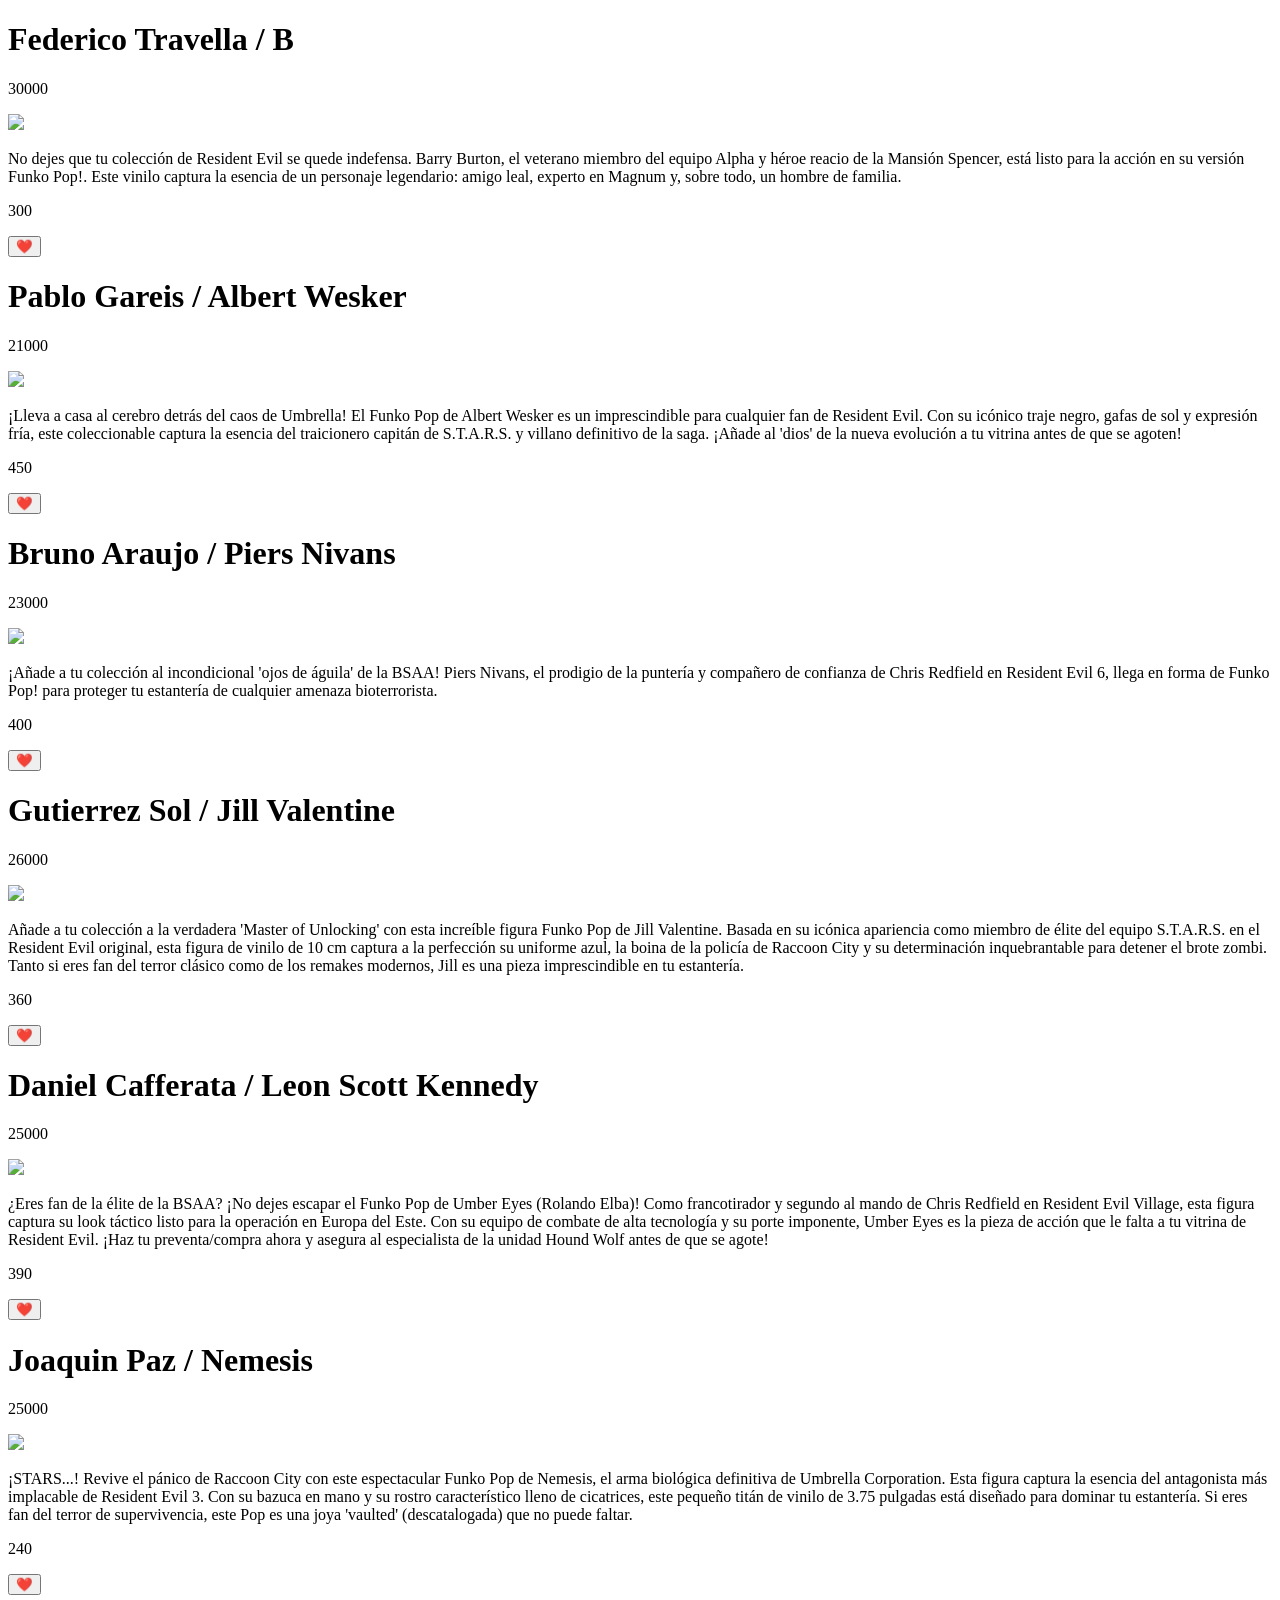
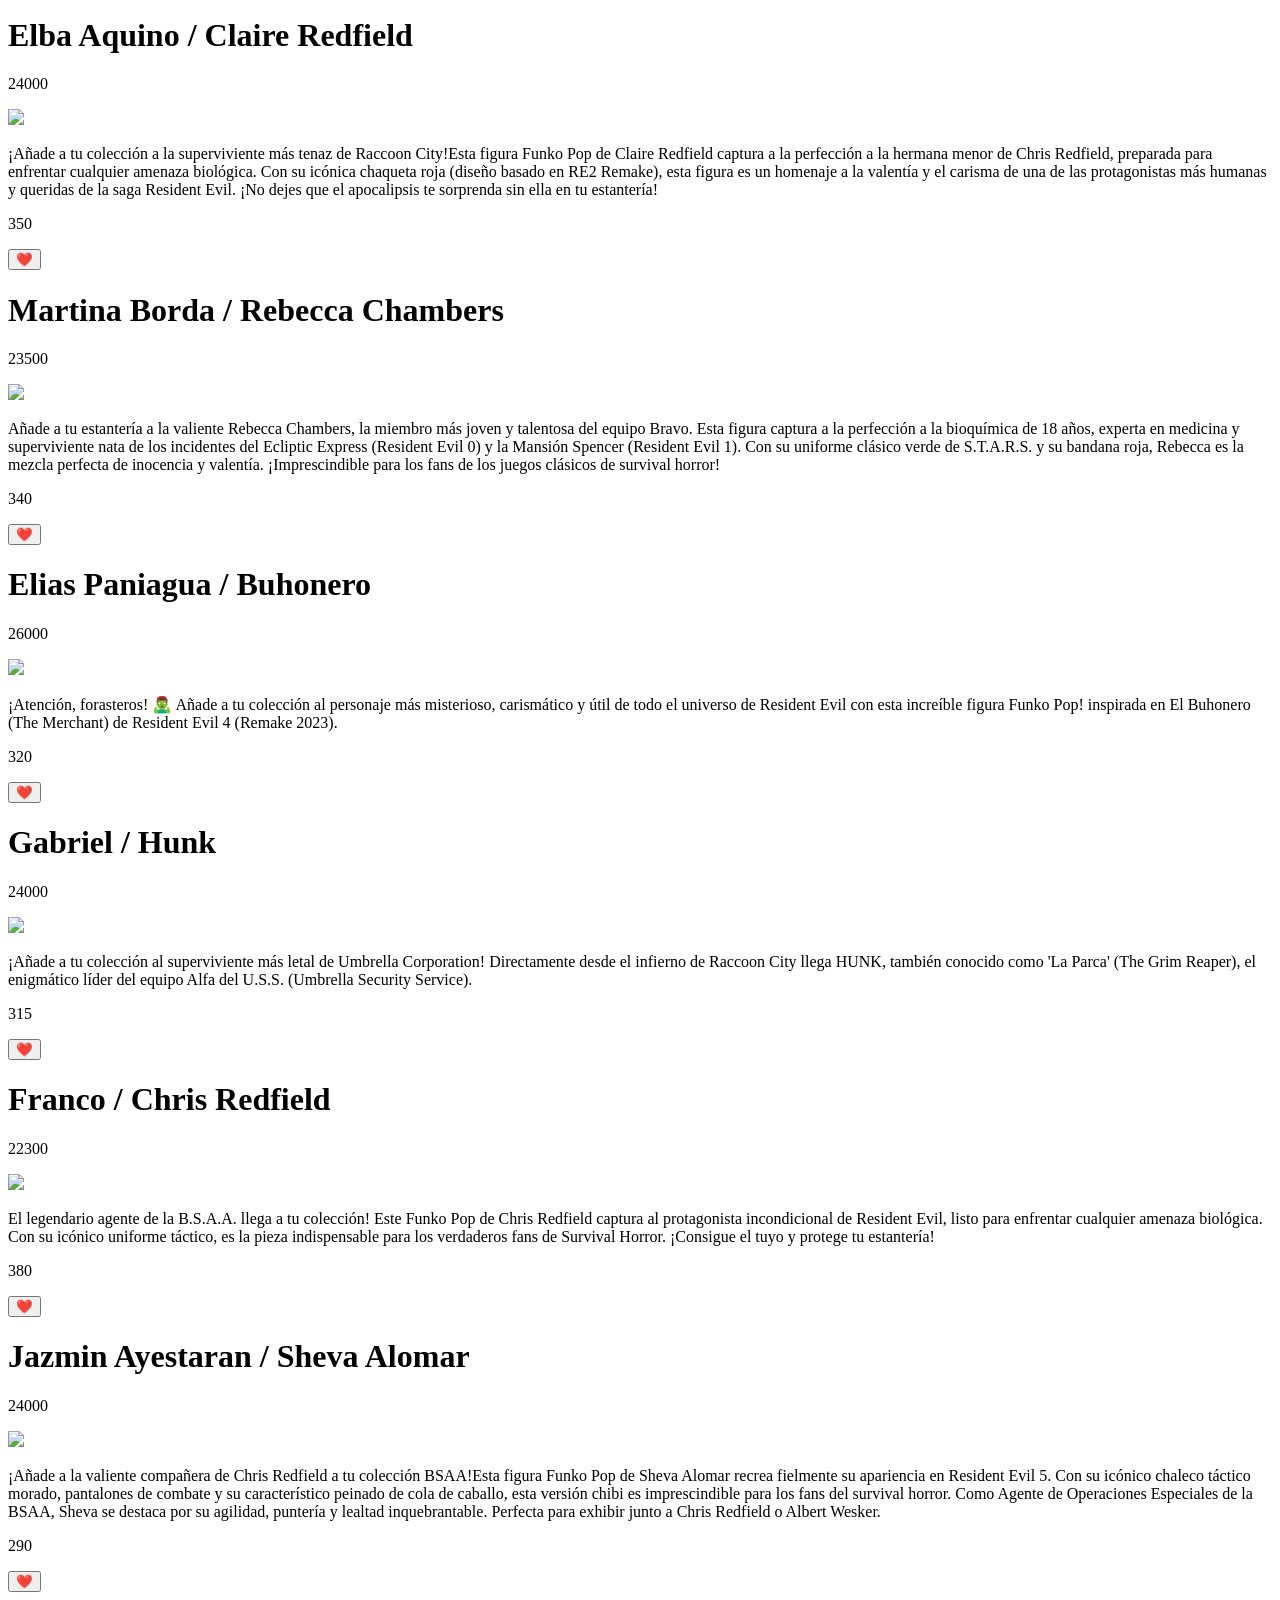
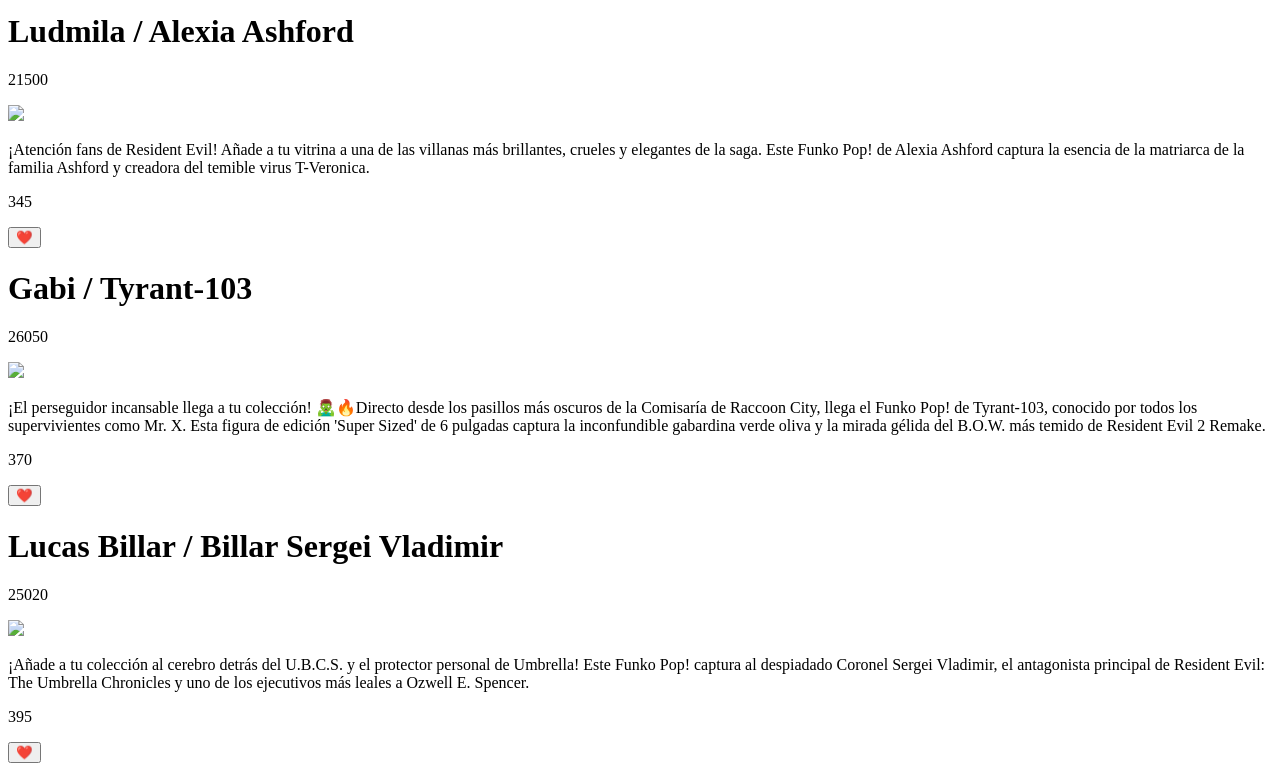
==== index.html @ 9140e5be "RompeBolasGareis🏳️‍🌈❤️(Perdon Gareis)" ====
<!DOCTYPE html>
<html lang="en">
<head>
    <meta charset="UTF-8">
    <meta name="viewport" content="width=device-width, initial-scale=1.0">
    <title>Document</title>
</head>
<body>
    <header></header>
    <main>
        <div class="contenedor">

        </div>
    </main>
    <footer></footer>
    <script type="module" src="script/main.js"></script>
</body>
</html>
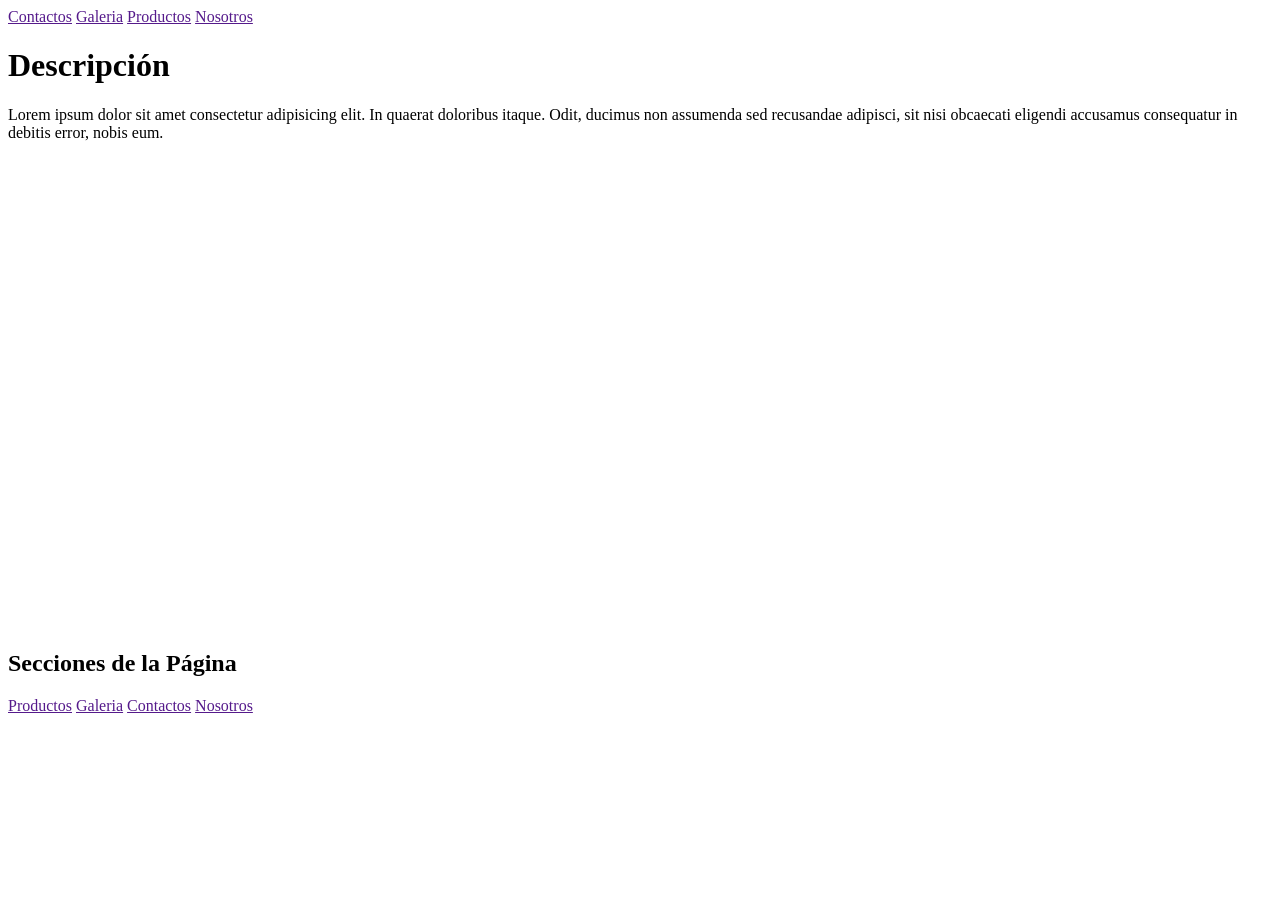
==== commit b43f0bda: "holi" ====
--- a/index.html
+++ b/index.html
@@ -4,15 +4,46 @@
     <meta charset="UTF-8">
     <meta name="viewport" content="width=device-width, initial-scale=1.0">
     <title>Document</title>
+    <link rel="stylesheet" href="css/style.css">
 </head>
 <body>
-    <header></header>
-    <main>
-        <div class="contenedor">
+    <header>
+        <div>
+            <a href="">Contactos</a>
+            <a href="">Galeria</a>
+            <a href="">Productos</a>
+            <a href="">Nosotros</a>
+        </div>
+    </header>
 
+    <footer>
+        <div class="info">
+            <h1>Descripción</h1>
+            <p>Lorem ipsum dolor sit amet consectetur adipisicing elit. In quaerat doloribus itaque. Odit, ducimus non assumenda sed recusandae adipisci, sit nisi obcaecati eligendi accusamus consequatur in debitis error, nobis eum.</p>
         </div>
-    </main>
-    <footer></footer>
-    <script type="module" src="script/main.js"></script>
+        <div class="logopie">
+            <div><img src="src/1 ig.jfif" alt="">
+                <img src="src/2 wha.jfif" alt="">
+                <img src="src/3 face.jfif" alt="">
+                <img src="src/4 net.jfif" alt="">
+
+            </div>
+            <iframe
+                src="https://www.google.com/maps/embed?pb=!1m18!1m12!1m3!1d3274.628244487518!2d-58.46701282444742!3d-34.84043837287022!2m3!1f0!2f0!3f0!3m2!1i1024!2i768!4f13.1!3m3!1m2!1s0x95bcd6aaca975e65%3A0x7e7f33de3d236b75!2sG%C3%BCemes%202051%2C%20B1842%20Monte%20Grande%2C%20Provincia%20de%20Buenos%20Aires!5e0!3m2!1ses-419!2sar!4v1775550780496!5m2!1ses-419!2sar"
+                width="600" height="450" style="border:0;" allowfullscreen="" loading="lazy"
+                referrerpolicy="no-referrer-when-downgrade">
+            </iframe>
+        </div>
+        <div class="infonav">
+            <nav>
+                <h1>Secciones de la Página</h1>
+                <a href="">Productos</a>
+                <a href="">Galeria</a>
+                <a href="">Contactos</a>
+                <a href="">Nosotros</a>
+            </nav>
+        </div>
+    </footer>
+    
 </body>
 </html>
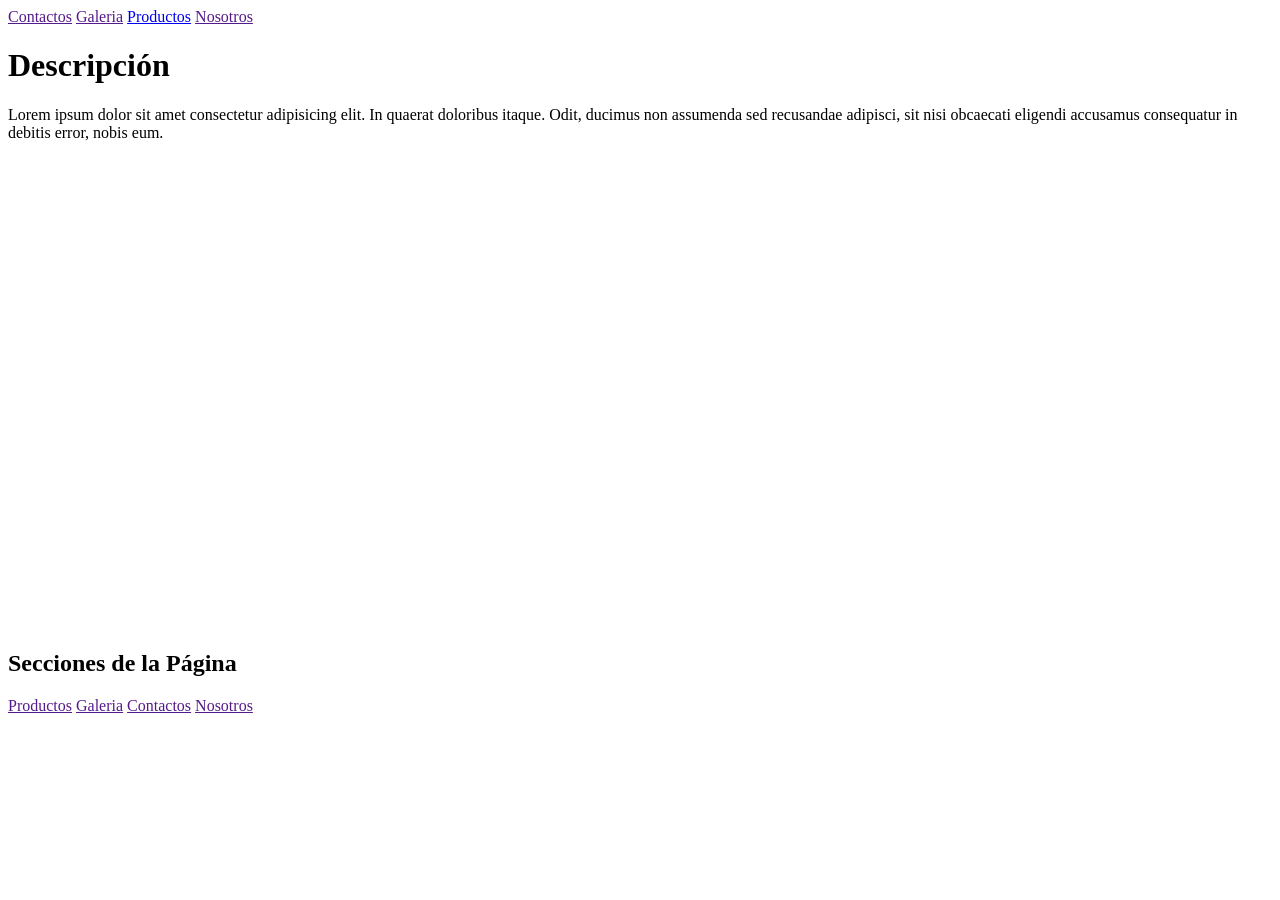
==== commit 5ab5b508: "CambiosEnJSyAlgunosEnHTML" ====
--- a/index.html
+++ b/index.html
@@ -11,21 +11,21 @@
         <div>
             <a href="">Contactos</a>
             <a href="">Galeria</a>
-            <a href="">Productos</a>
+            <a href="Pages/Productos.html">Productos</a>
             <a href="">Nosotros</a>
         </div>
     </header>
-
+    
     <footer>
         <div class="info">
             <h1>Descripción</h1>
             <p>Lorem ipsum dolor sit amet consectetur adipisicing elit. In quaerat doloribus itaque. Odit, ducimus non assumenda sed recusandae adipisci, sit nisi obcaecati eligendi accusamus consequatur in debitis error, nobis eum.</p>
         </div>
         <div class="logopie">
-            <div><img src="src/1 ig.jfif" alt="">
-                <img src="src/2 wha.jfif" alt="">
-                <img src="src/3 face.jfif" alt="">
-                <img src="src/4 net.jfif" alt="">
+            <div><img src="" alt="">
+                <img src="" alt="">
+                <img src="" alt="">
+                <img src="" alt="">
 
             </div>
             <iframe
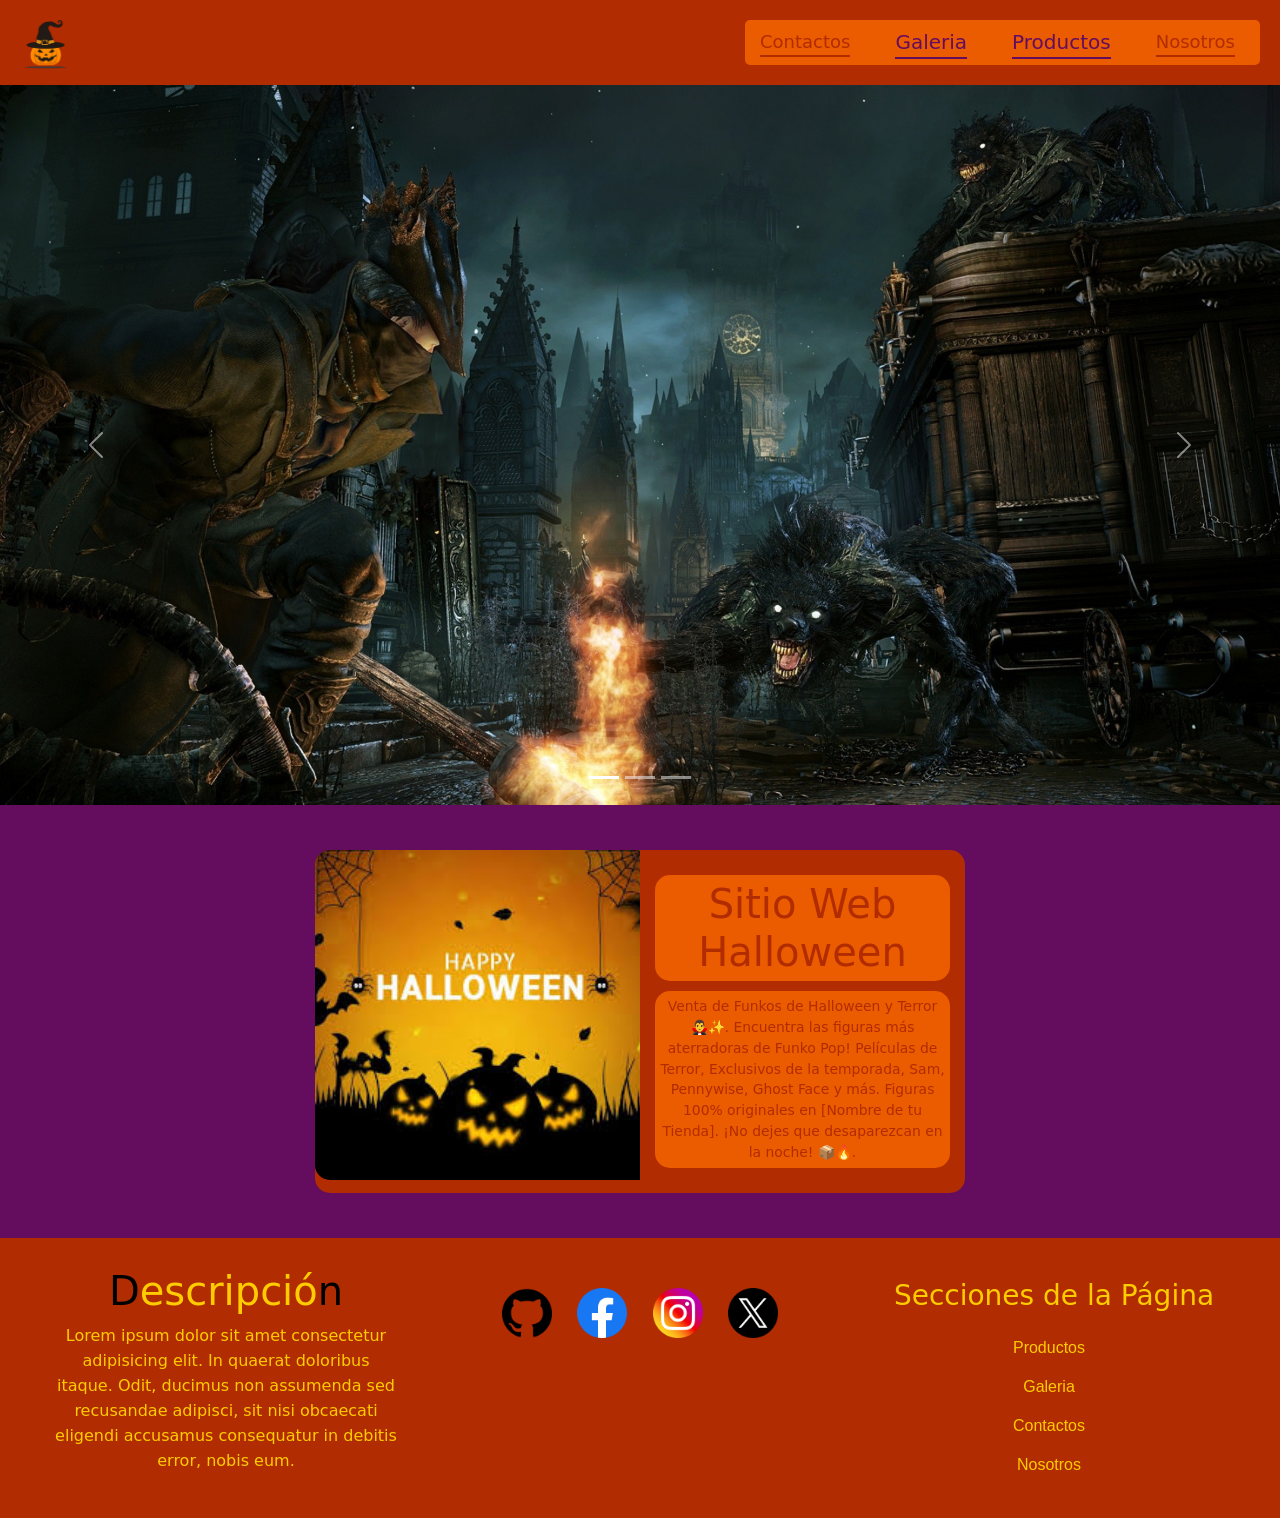
==== commit d4d45422: "MeQuieroMatarSonLas12DeLaNoche" ====
--- a/index.html
+++ b/index.html
@@ -1,32 +1,87 @@
 <!DOCTYPE html>
 <html lang="en">
+
 <head>
     <meta charset="UTF-8">
     <meta name="viewport" content="width=device-width, initial-scale=1.0">
     <title>Document</title>
     <link rel="stylesheet" href="css/style.css">
+    <link href="https://cdn.jsdelivr.net/npm/bootstrap@5.3.8/dist/css/bootstrap.min.css" rel="stylesheet"
+        integrity="sha384-sRIl4kxILFvY47J16cr9ZwB07vP4J8+LH7qKQnuqkuIAvNWLzeN8tE5YBujZqJLB" crossorigin="anonymous">
 </head>
+
 <body>
-    <header>
-        <div>
+    <!--
+    #640D5F
+    #B12C00
+    #EB5B00
+    #FFCC00
+    -->
+    <header class="encabezado">
+        <a href="index.html"><img src="SRC/LogoHalloween.png"></a>
+        <div class="menu">
             <a href="">Contactos</a>
-            <a href="">Galeria</a>
-            <a href="Pages/Productos.html">Productos</a>
+            <a href="Pages/Galería.html" class="Especial">Galeria</a>
+            <a href="Pages/Productos.html" class="Especial">Productos</a>
             <a href="">Nosotros</a>
         </div>
     </header>
-    
+    <div id="carouselExampleIndicators" class="carousel slide">
+        <div class="carousel-indicators">
+            <button type="button" data-bs-target="#carouselExampleIndicators" data-bs-slide-to="0" class="active"
+                aria-current="true" aria-label="Slide 1"></button>
+            <button type="button" data-bs-target="#carouselExampleIndicators" data-bs-slide-to="1"
+                aria-label="Slide 2"></button>
+            <button type="button" data-bs-target="#carouselExampleIndicators" data-bs-slide-to="2"
+                aria-label="Slide 3"></button>
+        </div>
+        <div class="carousel-inner">
+            <div class="carousel-item active">
+                <img src="SRC/Fondo/FondoHalloween2.jpg" class="d-block w-100" alt="...">
+            </div>
+            <div class="carousel-item">
+                <img src="SRC/Fondo/FondoHalloween1.jpg" class="d-block w-100" alt="...">
+            </div>
+            <div class="carousel-item">
+                <img src="SRC/Fondo/FondoHalloween3.jpg" class="d-block w-100" alt="...">
+            </div>
+        </div>
+        <button class="carousel-control-prev" type="button" data-bs-target="#carouselExampleIndicators"
+            data-bs-slide="prev">
+            <span class="carousel-control-prev-icon" aria-hidden="true"></span>
+            <span class="visually-hidden">Previous</span>
+        </button>
+        <button class="carousel-control-next" type="button" data-bs-target="#carouselExampleIndicators"
+            data-bs-slide="next">
+            <span class="carousel-control-next-icon" aria-hidden="true"></span>
+            <span class="visually-hidden">Next</span>
+        </button>
+    </div>
+    <main>
+        <div class="TarjetaKey">
+            <div class="KeyFrameImg"></div>
+            <div>
+                <h1>Sitio Web Halloween</h1>
+                <p style="font-size: 13.9px;">Venta de Funkos de Halloween y Terror 🧛‍♂️✨. Encuentra las figuras más
+                    aterradoras de Funko Pop!
+                    Películas de Terror, Exclusivos de la temporada, Sam, Pennywise, Ghost Face y más. Figuras 100%
+                    originales en [Nombre de tu Tienda]. ¡No dejes que desaparezcan en la noche! 📦🔥.</p>
+            </div>
+        </div>
+    </main>
     <footer>
         <div class="info">
-            <h1>Descripción</h1>
-            <p>Lorem ipsum dolor sit amet consectetur adipisicing elit. In quaerat doloribus itaque. Odit, ducimus non assumenda sed recusandae adipisci, sit nisi obcaecati eligendi accusamus consequatur in debitis error, nobis eum.</p>
+            <h1><span style="color: black;">D</span>escripció<span style="color: black;">n</span></h1>
+            <p>Lorem ipsum dolor sit amet consectetur adipisicing elit. In quaerat doloribus itaque. Odit, ducimus non
+                assumenda sed recusandae adipisci, sit nisi obcaecati eligendi accusamus consequatur in debitis error,
+                nobis eum.</p>
         </div>
-        <div class="logopie">
-            <div><img src="" alt="">
-                <img src="" alt="">
-                <img src="" alt="">
-                <img src="" alt="">
-
+        <div class="redes">
+            <div>
+                <img src="SRC/github.png" alt="imgRedes">
+                <img src="SRC/Facebook.png" alt="imgRedes">
+                <img src="SRC/Instagram.png" alt="imgRedes">
+                <img src="SRC/X.png" alt="imgRedes">
             </div>
             <iframe
                 src="https://www.google.com/maps/embed?pb=!1m18!1m12!1m3!1d3274.628244487518!2d-58.46701282444742!3d-34.84043837287022!2m3!1f0!2f0!3f0!3m2!1i1024!2i768!4f13.1!3m3!1m2!1s0x95bcd6aaca975e65%3A0x7e7f33de3d236b75!2sG%C3%BCemes%202051%2C%20B1842%20Monte%20Grande%2C%20Provincia%20de%20Buenos%20Aires!5e0!3m2!1ses-419!2sar!4v1775550780496!5m2!1ses-419!2sar"
@@ -34,16 +89,17 @@
                 referrerpolicy="no-referrer-when-downgrade">
             </iframe>
         </div>
-        <div class="infonav">
-            <nav>
-                <h1>Secciones de la Página</h1>
-                <a href="">Productos</a>
-                <a href="">Galeria</a>
-                <a href="">Contactos</a>
-                <a href="">Nosotros</a>
-            </nav>
+        <div class="menuFooter">
+            <h3>Secciones de la Página</h3>
+            <a href="Pages/Productos.html">Productos</a>
+            <a href="Pages/Galería.html">Galeria</a>
+            <a href="">Contactos</a>
+            <a href="">Nosotros</a>
         </div>
     </footer>
-    
+    <script src="https://cdn.jsdelivr.net/npm/bootstrap@5.3.8/dist/js/bootstrap.bundle.min.js"
+        integrity="sha384-FKyoEForCGlyvwx9Hj09JcYn3nv7wiPVlz7YYwJrWVcXK/BmnVDxM+D2scQbITxI"
+        crossorigin="anonymous"></script>
 </body>
+
 </html>
--- a/css/style.css
+++ b/css/style.css
@@ -0,0 +1,422 @@
+* {
+    margin: 0;
+    padding: 0;
+    box-sizing: border-box;
+}
+
+body {
+    background-color: #640D5F !important;
+    color: white;
+    font-family: 'Gill Sans', 'Gill Sans MT', Calibri, 'Trebuchet MS', sans-serif;
+
+}
+
+.encabezado {
+    padding: 20px;
+    height: 85px;
+    display: flex;
+    justify-content: space-between;
+    background-color: #B12C00;
+}
+
+.encabezado a img {
+    height: 50px;
+    transition: 0.1s ease-in-out;
+}
+
+.encabezado a img:hover {
+    transform: rotate(180deg);
+}
+
+.Especial {
+    color: #640D5F !important;
+    font-size: 20px !important;
+    border-bottom: 2px solid #640D5F !important;
+    transition: 0.2s ease-in-out;
+}
+
+.Especial:hover {
+    font-size: 22px !important;
+    color: #FFCC00 !important;
+    border-bottom: 2px solid #FFCC00 !important;
+}
+
+.menu {
+    gap: 35px;
+    background-color: #EB5B00;
+    padding: 15px;
+    border-radius: 5px;
+    display: flex;
+    align-items: center;
+}
+
+.menu a {
+    margin-right: 10px;
+    text-decoration: none;
+    font-size: 18px;
+    color: #B12C00;
+    border-bottom: 2px solid #B12C00;
+    transition: 0.3s ease-in-out;
+}
+
+.menu a:hover {
+    font-size: 20px;
+    color: #FFCC00;
+    border-bottom: 2px solid #FFCC00;
+}
+
+
+
+.contenedor {
+    display: flex;
+    flex-wrap: wrap;
+    width: 100%;
+    justify-content: center;
+    margin: 40px 0px;
+}
+
+.Tarjetas {
+    width: 280px;
+    background-color: #B12C00;
+    margin: 15px;
+    border-radius: 15px;
+    padding: 15px;
+    transition: 0.3s ease-in-out;
+}
+
+.Tarjetas:hover {
+    transform: rotate(2deg);
+    background-color: #EB5B00;
+}
+
+.Tarjetas:hover .Tarjeta-Titulo {
+    background-color: #FFCC00;
+}
+
+.Tarjeta-Titulo {
+    display: flex;
+    justify-content: center;
+    background-color: #EB5B00;
+    border-radius: 15px;
+    padding: 5px;
+}
+
+.Tarjeta-Titulo h1 {
+    font-size: 16px;
+    border-radius: 5px;
+    width: 80px;
+    padding: 5px;
+}
+
+.Tarjeta-Titulo p {
+    margin-top: 15px;
+    color: greenyellow;
+}
+
+.Tarjeta-Titulo div {
+    width: 40%;
+    display: flex;
+    flex-direction: column;
+    justify-content: center;
+}
+
+.Tarjeta-Titulo img {
+    height: 160px;
+}
+
+.Tarjeta-Texto {
+    text-align: center;
+    margin: 20px 0px;
+    color: #FFCC00;
+    height: 120px;
+}
+
+.Stock {
+    color: #640D5F;
+}
+
+main {
+    margin: 45px 0px;
+}
+
+.Formulario-Tarjetas {
+    background-color: #B12C00;
+    padding: 15px;
+    text-align: center;
+    width: 300px;
+    border-radius: 15px;
+    margin: 0px auto;
+    height: 150px;
+}
+
+
+
+.Formulario-Tarjetas label {
+    color: #B12C00;
+    font-size: 22px;
+
+}
+
+.Formulario-Tarjetas input {
+    border-radius: 10px;
+    padding: 5px;
+    height: 21px;
+    background-color: black;
+    color: white;
+    border: transparent;
+}
+
+.Formulario-Tarjetas div {
+    background-color: #EB5B00;
+    padding: 10px;
+    border-radius: 10px;
+    height: 120px;
+    display: flex;
+    flex-direction: column;
+    text-align: center;
+    justify-content: center;
+    gap: 30px;
+}
+
+footer {
+    display: flex;
+    justify-content: center;
+    align-items: center;
+    text-align: center;
+    gap: 20px;
+    margin-top: 30px;
+    height: 280px;
+    background-color: #B12C00;
+}
+
+.info {
+    color: #FFCC00;
+    border-radius: 15px;
+    width: 30%;
+    display: flex;
+    flex-direction: column;
+    justify-content: center;
+    align-items: center;
+    padding: 20px;
+}
+
+.menuFooter {
+    width: 30%;
+    border-radius: 15px;
+    display: flex;
+    flex-direction: column;
+    align-items: center;
+    gap: 15px;
+    color: #FFCC00;
+    padding: 15px;
+}
+
+
+.menuFooter a {
+    margin-right: 10px;
+    text-decoration: none;
+    font-size: 16px;
+    color: #FFCC00;
+    font-family: sans-serif;
+    transition: 0.3s ease-in-out;
+}
+
+.menuFooter a:hover {
+    font-size: 20px;
+    color: #640D5F;
+}
+
+.info p {
+    line-height: 25px;
+    font-size: 16px;
+    text-align: center;
+    background-color: transparent;
+}
+
+.redes {
+    width: 30%;
+    display: flex;
+    justify-content: space-between;
+    flex-direction: column;
+    padding: 15px;
+    margin: 0px 10px;
+    border-radius: 15px;
+    gap: 30px;
+}
+
+.redes iframe {
+    height: 100px;
+    width: auto;
+    border-radius: 15px;
+}
+
+.redes img:hover {
+    transform: scale(1.1);
+    transition: 0.3s ease-in-out;
+}
+
+.redes img {
+    margin: 0px 10px;
+    width: 50px;
+    height: 50px;
+}
+
+
+@media (max-width: 750px) {
+    .encabezado {
+        flex-direction: column;
+        height: auto;
+        align-items: center;
+    }
+
+    .encabezado img {
+        height: 100px;
+        margin: 5px auto;
+    }
+
+    .menu {
+        flex-direction: flex;
+        margin: 10px auto;
+    }
+
+    .menu a {
+        margin: 0px 20px;
+        font-size: 20px;
+    }
+
+    footer {
+        display: flex;
+        flex-direction: column;
+        align-items: center;
+    }
+
+    .info p {
+        font-size: 18px;
+        line-height: 50px;
+    }
+
+    .redes {
+        text-align: center;
+        width: 10%;
+        display: flex;
+        justify-content: center;
+
+    }
+
+    .redes img {
+        height: 50px;
+        width: 50px;
+    }
+}
+
+
+.TarjetaKey {
+    width: 650px;
+    margin: auto;
+    display: flex;
+    background-color: #B12C00;
+    border-radius: 15px;
+}
+
+.TarjetaKey div {
+    text-align: center;
+    padding: 15px;
+    width: 50%;
+    color: #B12C00;
+    ;
+}
+
+.TarjetaKey h1,
+.TarjetaKey p {
+    margin: 10px 0px;
+    background-color: #EB5B00;
+    padding: 5px;
+    border-radius: 15px;
+}
+
+.KeyFrameImg {
+    border-radius: 15px 0px 0px 15px;
+    height: 330px;
+    background-image: url('../SRC/KeyFrame/KeyHalloween1.jpg');
+    background-position: auto;
+    background-repeat: no-repeat;
+    background-size: 330px;
+    animation: galeria 5s ease-in-out infinite;
+}
+
+@keyframes galeria {
+
+    0%,
+    30% {
+        background-image: url('../SRC/KeyFrame/KeyHalloween1.jpg');
+    }
+
+    30%,
+    65% {
+        background-image: url('../SRC/KeyFrame/KeyHalloween2.jpg');
+    }
+
+    65%,
+    95% {
+        background-image: url('../SRC/KeyFrame/KeyHalloween3.jpg');
+    }
+
+    95%,
+    100% {
+        background-image: url('../SRC/KeyFrame/KeyHalloween1.jpg');
+    }
+}
+
+.img1 {
+    grid-area: img1;
+}
+
+.img2 {
+    grid-area: img2;
+}
+
+.img3 {
+    grid-area: img3;
+}
+
+.img4 {
+    grid-area: img4;
+}
+
+.img5 {
+    grid-area: img5;
+}
+
+.img6 {
+    grid-area: img6;
+}
+
+.galeria {
+    width: 100%;
+    height: 100%;
+    margin: 50px auto;
+    display: grid;
+    grid-template-areas: 
+    "img2 img2 img3 img4" 
+    "img1 img5 img6 img6"
+    "img1 img5 img6 img6";
+    grid-template-columns: repeat(4,1fr);
+    grid-template-rows: repeat(3,200px);
+    gap: 15px;
+    padding: 0px 10%;
+
+}
+
+.galeria img {
+    width: 100%;
+    height: 100%;
+    object-fit: cover;
+    display: block;
+    border-radius: 10px;
+    transition: 0.25s ease-in-out;
+}
+
+.galeria img:hover {
+    transform: scale(0.95);
+    box-shadow: 3px 2px 5px black;
+}
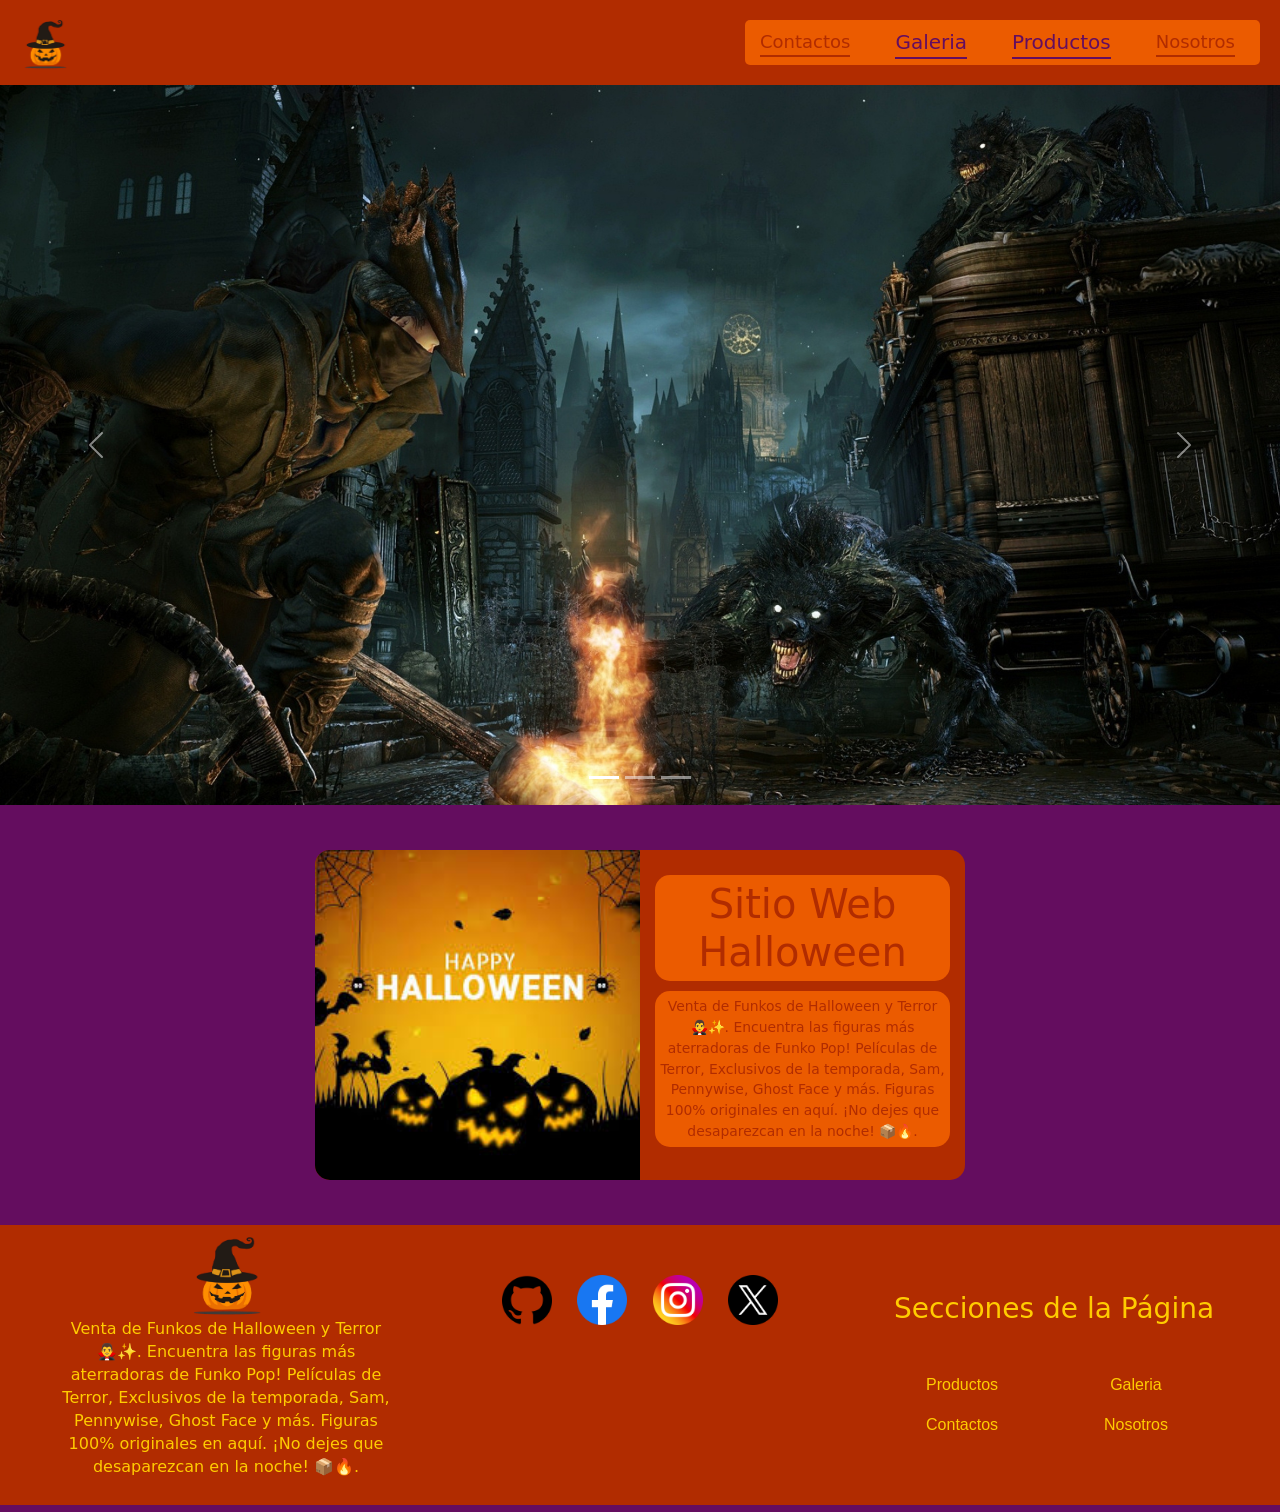
==== commit 30603ab7: "Reajustes al Footer 👍" ====
--- a/index.html
+++ b/index.html
@@ -65,16 +65,17 @@
                 <p style="font-size: 13.9px;">Venta de Funkos de Halloween y Terror 🧛‍♂️✨. Encuentra las figuras más
                     aterradoras de Funko Pop!
                     Películas de Terror, Exclusivos de la temporada, Sam, Pennywise, Ghost Face y más. Figuras 100%
-                    originales en [Nombre de tu Tienda]. ¡No dejes que desaparezcan en la noche! 📦🔥.</p>
+                    originales en aquí. ¡No dejes que desaparezcan en la noche! 📦🔥.</p>
             </div>
         </div>
     </main>
     <footer>
         <div class="info">
-            <h1><span style="color: black;">D</span>escripció<span style="color: black;">n</span></h1>
-            <p>Lorem ipsum dolor sit amet consectetur adipisicing elit. In quaerat doloribus itaque. Odit, ducimus non
-                assumenda sed recusandae adipisci, sit nisi obcaecati eligendi accusamus consequatur in debitis error,
-                nobis eum.</p>
+            <img src="SRC/LogoHalloween.png" alt="logo" style="height: 80px;">
+            <p>Venta de Funkos de Halloween y Terror 🧛‍♂️✨. Encuentra las figuras más
+                aterradoras de Funko Pop!
+                Películas de Terror, Exclusivos de la temporada, Sam, Pennywise, Ghost Face y más. Figuras 100%
+                originales en aquí. ¡No dejes que desaparezcan en la noche! 📦🔥.</p>
         </div>
         <div class="redes">
             <div>
@@ -91,10 +92,12 @@
         </div>
         <div class="menuFooter">
             <h3>Secciones de la Página</h3>
-            <a href="Pages/Productos.html">Productos</a>
-            <a href="Pages/Galería.html">Galeria</a>
-            <a href="">Contactos</a>
-            <a href="">Nosotros</a>
+            <div class="grid-footer-enlaces">
+                <div class="item1"><a href="Pages/Productos.html">Productos</a></div>
+                <div class="item2"><a href="Pages/Galería.html">Galeria</a></div>
+                <div class="item3"><a href="">Contactos</a></div>
+                <div class="item4"><a href="">Nosotros</a></div>
+            </div>
         </div>
     </footer>
     <script src="https://cdn.jsdelivr.net/npm/bootstrap@5.3.8/dist/js/bootstrap.bundle.min.js"
--- a/css/style.css
+++ b/css/style.css
@@ -87,6 +87,7 @@
 .Tarjetas:hover {
     transform: rotate(2deg);
     background-color: #EB5B00;
+    box-shadow: 3px 3px 20px black;
 }
 
 .Tarjetas:hover .Tarjeta-Titulo {
@@ -197,7 +198,7 @@
     flex-direction: column;
     justify-content: center;
     align-items: center;
-    padding: 20px;
+    padding: 18px;
 }
 
 .menuFooter {
@@ -227,7 +228,7 @@
 }
 
 .info p {
-    line-height: 25px;
+    line-height: 23px;
     font-size: 16px;
     text-align: center;
     background-color: transparent;
@@ -419,4 +420,32 @@
 .galeria img:hover {
     transform: scale(0.95);
     box-shadow: 3px 2px 5px black;
-}+}
+
+.item1 {
+    grid-area: item1;
+}
+.item2 {
+    grid-area: item2;
+}
+.item3 {
+    grid-area: item3;
+}
+.item4 {
+    grid-area: item4;
+}
+
+.grid-footer-enlaces {
+    margin-top: 25px;
+    width: 100%;
+    height: 100%;
+    display: grid;
+    grid-template-areas: 
+    "item1 item2"
+    "item3 item4";
+    grid-template-columns: repeat(2,1fr);
+    grid-template-rows: repeat(2,25px);
+    gap: 15px;
+    padding: 0 3%;
+}
+
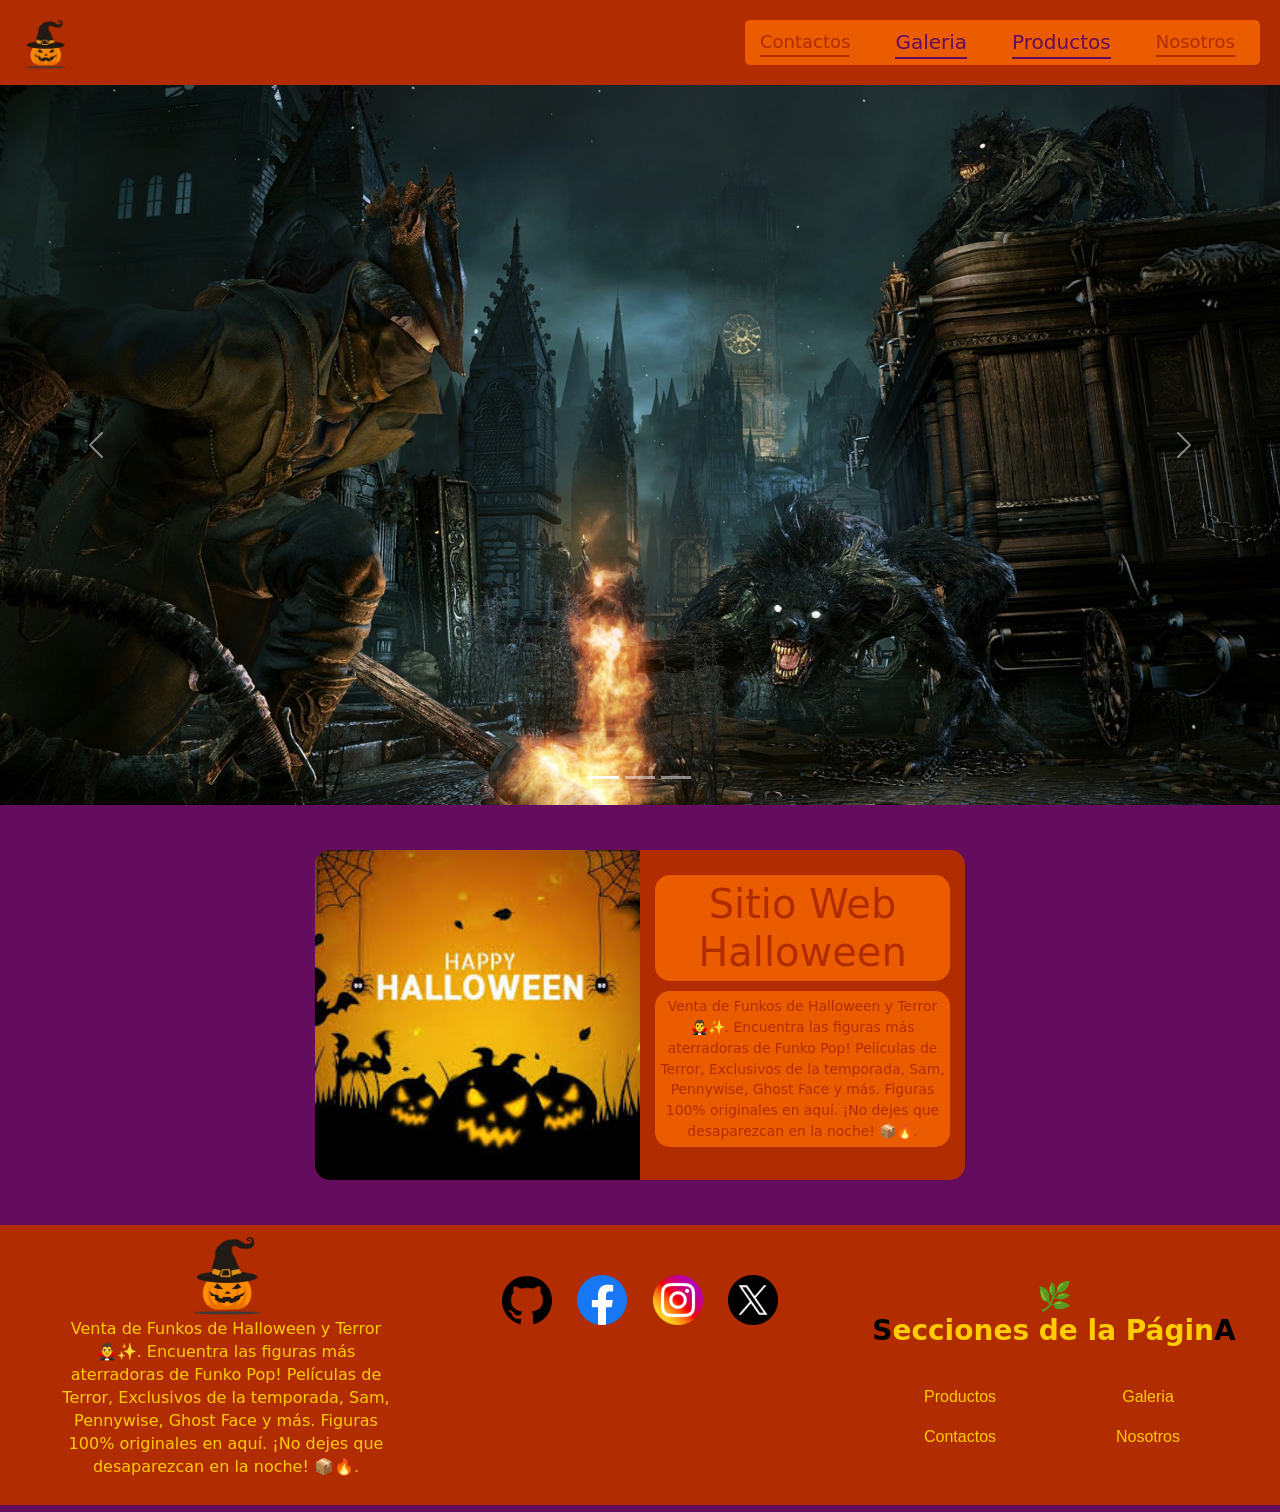
==== commit 19dceb13: "Correción2DeFooter" ====
--- a/index.html
+++ b/index.html
@@ -91,7 +91,9 @@
             </iframe>
         </div>
         <div class="menuFooter">
-            <h3>Secciones de la Página</h3>
+            <h3 style="font-size: 28px !important; font-weight: bold;"><span style="color: black;">
+                🌿 <br> S</span>ecciones de la Págin<span style="color: black;">A</span>
+            </h3>
             <div class="grid-footer-enlaces">
                 <div class="item1"><a href="Pages/Productos.html">Productos</a></div>
                 <div class="item2"><a href="Pages/Galería.html">Galeria</a></div>
--- a/css/style.css
+++ b/css/style.css
@@ -202,19 +202,16 @@
 }
 
 .menuFooter {
+    gap: 30px;
     width: 30%;
     border-radius: 15px;
     display: flex;
     flex-direction: column;
-    align-items: center;
-    gap: 15px;
     color: #FFCC00;
-    padding: 15px;
 }
 
 
 .menuFooter a {
-    margin-right: 10px;
     text-decoration: none;
     font-size: 16px;
     color: #FFCC00;
@@ -436,7 +433,6 @@
 }
 
 .grid-footer-enlaces {
-    margin-top: 25px;
     width: 100%;
     height: 100%;
     display: grid;
